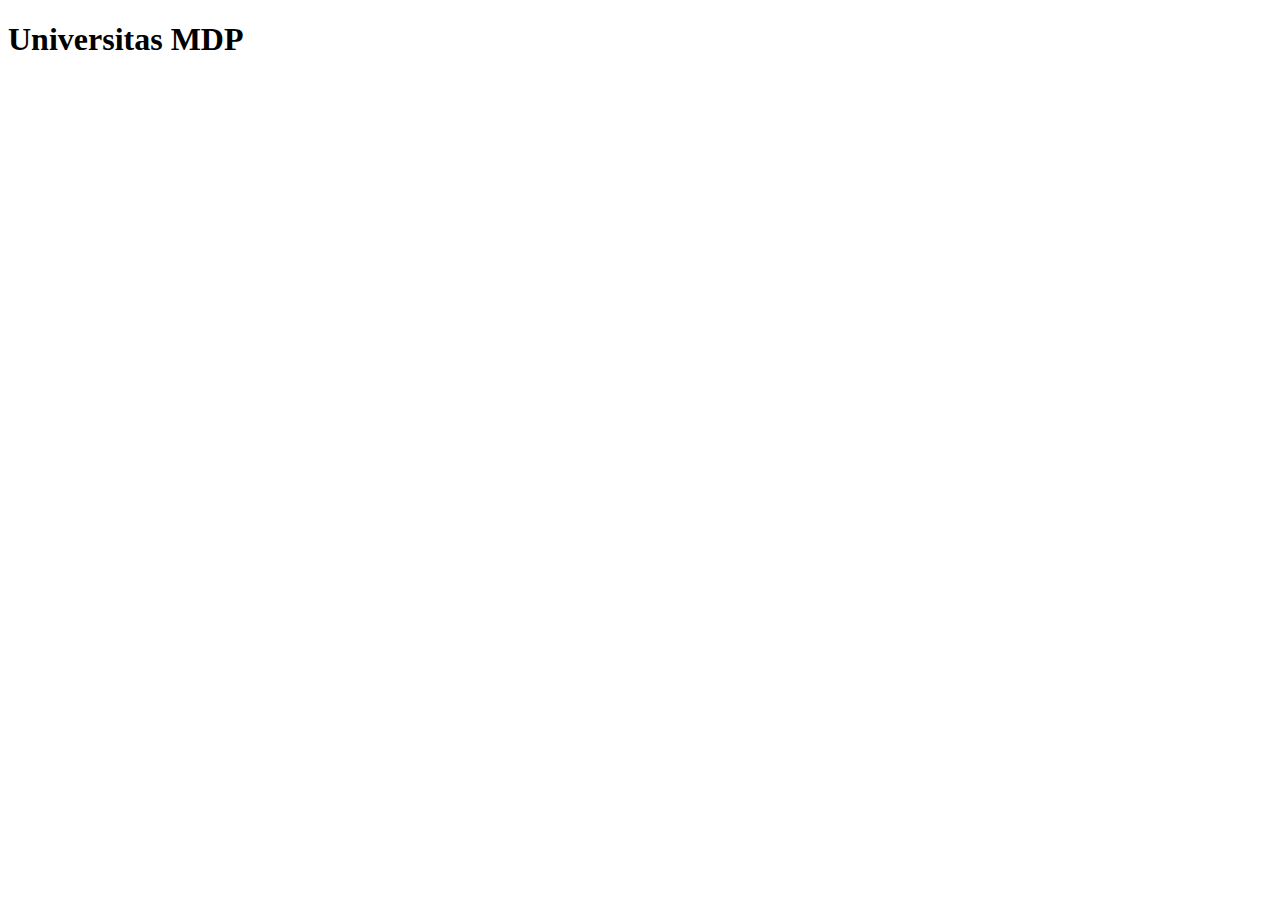
==== index.html @ 66d6f879 "Buat index.html" ====
<!DOCTYPE html>
<html lang="en">
<head>
    <meta charset="UTF-8">
    <meta name="viewport" content="width=device-width, initial-scale=1.0">
    <title>Universitas MDP</title>
</head>
<body>
    <!-- headding h1 sd h6 -->
    <h1>Universitas MDP</h1>
</body>
</html>
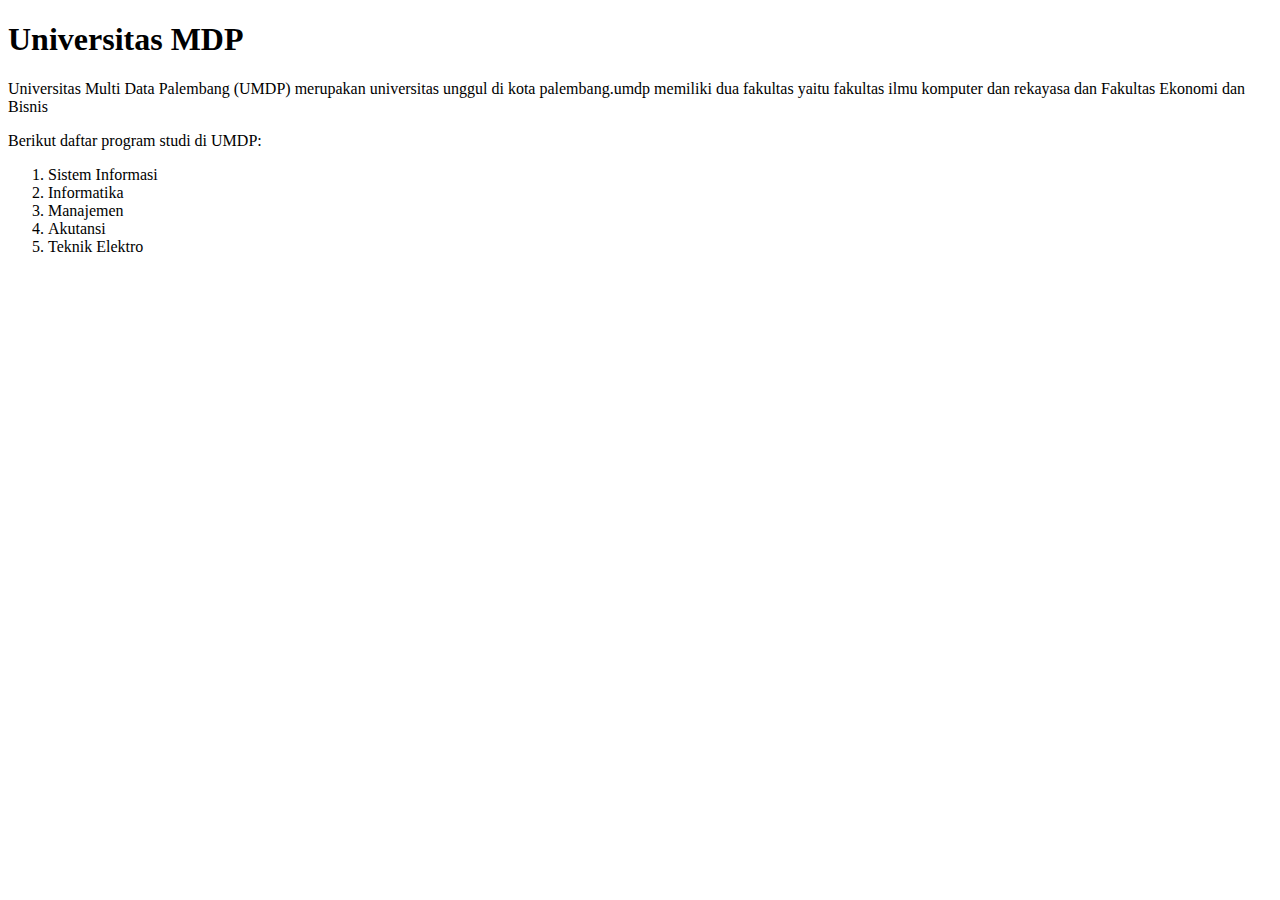
==== commit d36885f8: "List Program Studi" ====
--- a/index.html
+++ b/index.html
@@ -8,5 +8,18 @@
 <body>
     <!-- headding h1 sd h6 -->
     <h1>Universitas MDP</h1>
+    <!-- paragraf -->
+    <p>Universitas Multi Data Palembang (UMDP) merupakan universitas unggul di kota palembang.umdp memiliki dua fakultas yaitu fakultas ilmu komputer dan rekayasa dan Fakultas Ekonomi dan Bisnis</p>
+
+    <p>Berikut daftar program studi di UMDP:</p>
+    <!-- Order List -->
+    <ol>
+        <li>Sistem Informasi</li>
+        <li>Informatika</li>
+        <li>Manajemen</li>
+        <li>Akutansi</li>
+        <li>Teknik Elektro</li>
+        
+    </ol>
 </body>
 </html>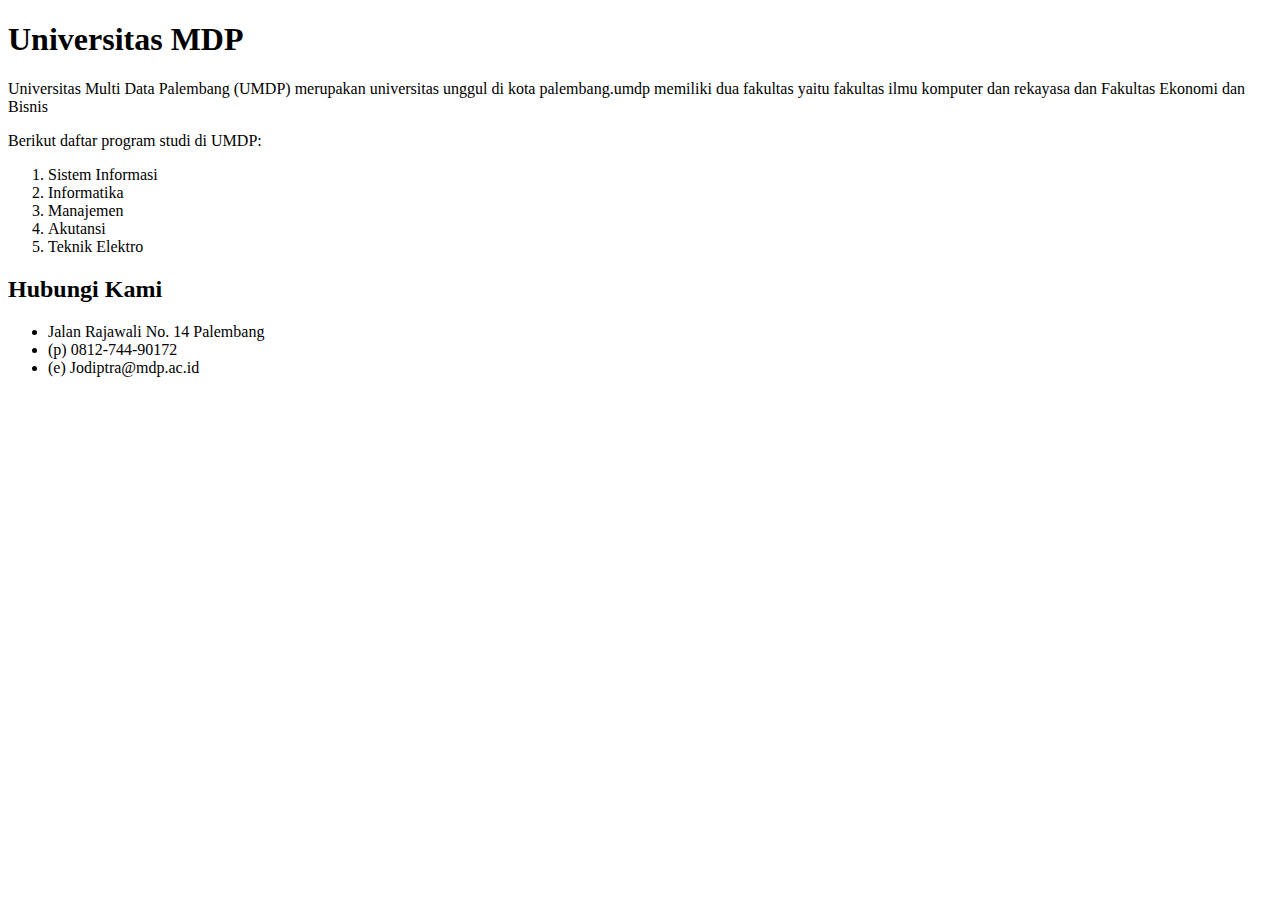
==== commit 4a0e736f: "+ Hubungi Kami" ====
--- a/index.html
+++ b/index.html
@@ -19,7 +19,15 @@
         <li>Manajemen</li>
         <li>Akutansi</li>
         <li>Teknik Elektro</li>
-        
-    </ol>
+
+        </ol>
+    <p>
+    <!--  -->
+    <h2>Hubungi Kami</h2>
+    <ul>
+        <li>Jalan Rajawali No. 14 Palembang</li>
+        <li>(p) 0812-744-90172</li>
+        <li>(e) Jodiptra@mdp.ac.id</li>
+    </ul>
 </body>
 </html>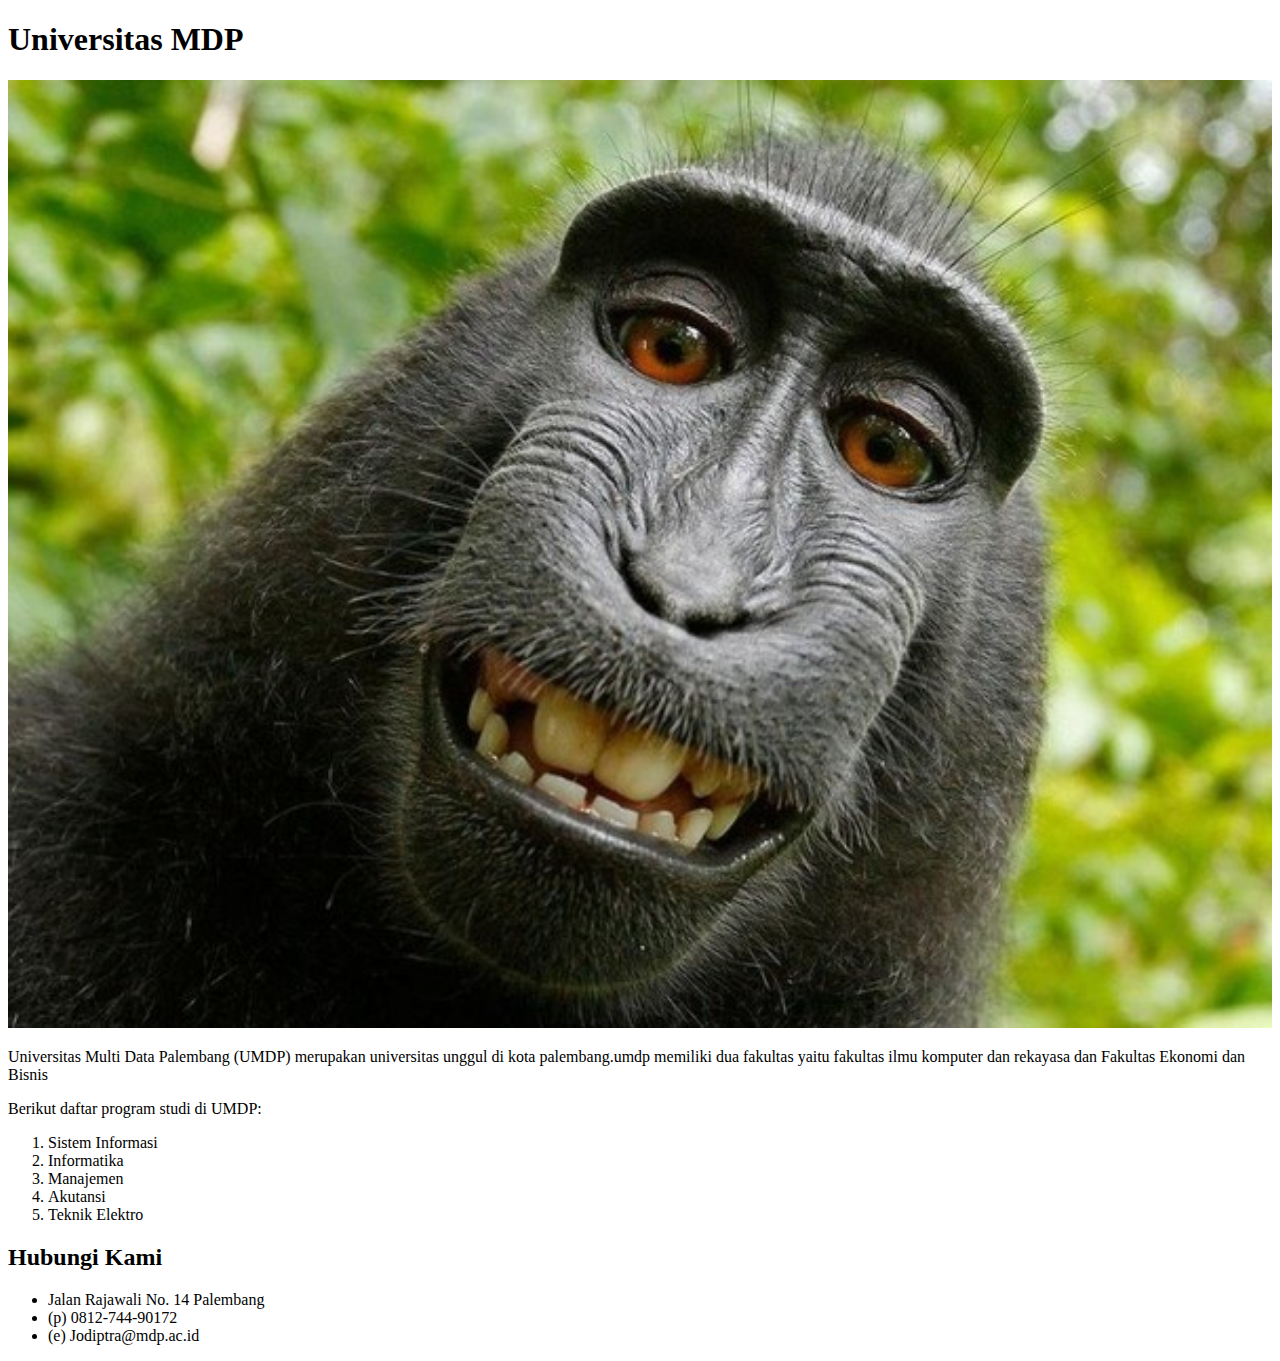
==== commit 79f9784d: "update background" ====
--- a/index.html
+++ b/index.html
@@ -8,6 +8,11 @@
 <body>
     <!-- headding h1 sd h6 -->
     <h1>Universitas MDP</h1>
+
+    <!-- banner img -->
+    <img  src="img/Monyet.jpg" alt="Banner"
+    width="100%">
+
     <!-- paragraf -->
     <p>Universitas Multi Data Palembang (UMDP) merupakan universitas unggul di kota palembang.umdp memiliki dua fakultas yaitu fakultas ilmu komputer dan rekayasa dan Fakultas Ekonomi dan Bisnis</p>
 
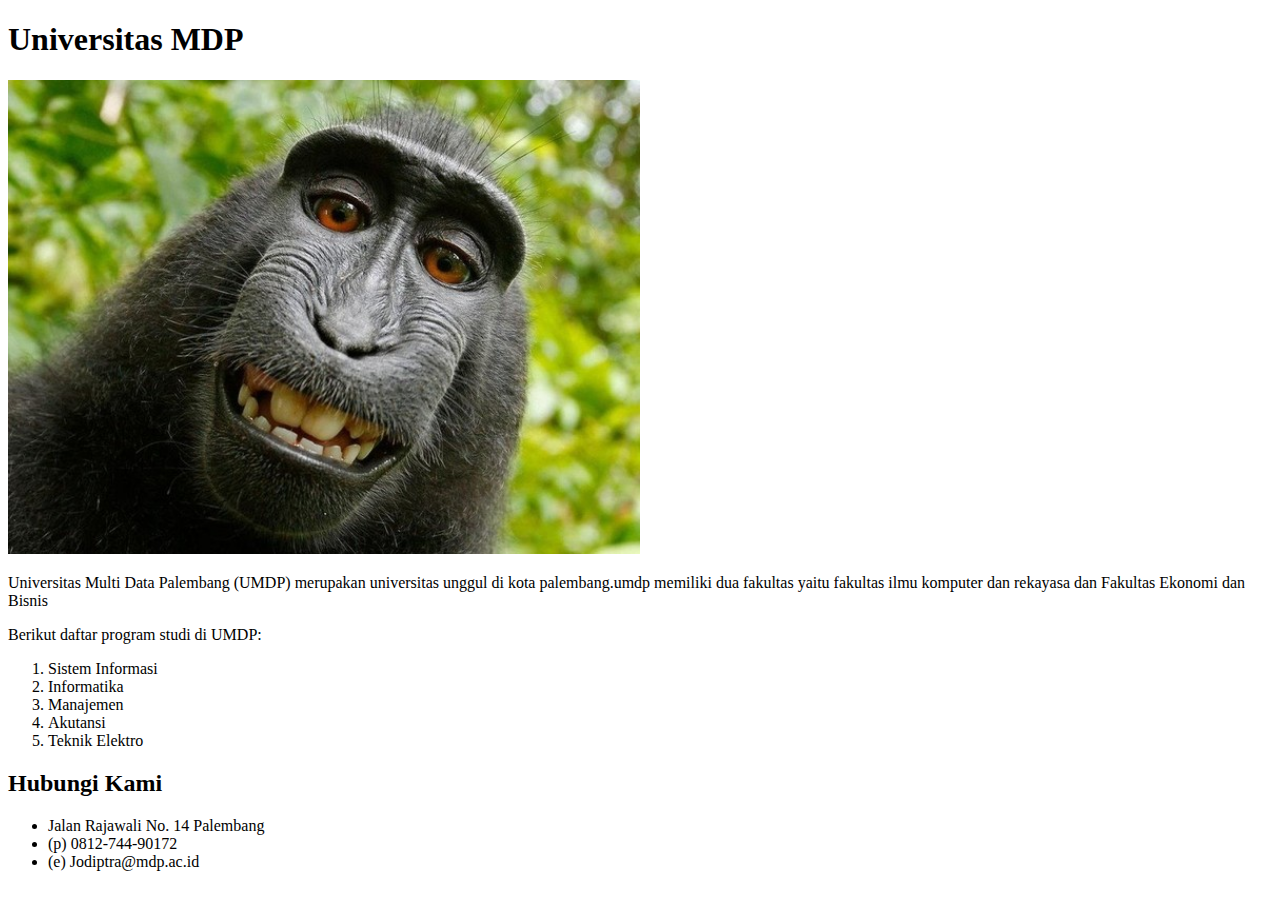
==== commit 964b6cdd: "update background" ====
--- a/index.html
+++ b/index.html
@@ -11,7 +11,7 @@
 
     <!-- banner img -->
     <img  src="img/Monyet.jpg" alt="Banner"
-    width="100%">
+    width="50%">
 
     <!-- paragraf -->
     <p>Universitas Multi Data Palembang (UMDP) merupakan universitas unggul di kota palembang.umdp memiliki dua fakultas yaitu fakultas ilmu komputer dan rekayasa dan Fakultas Ekonomi dan Bisnis</p>
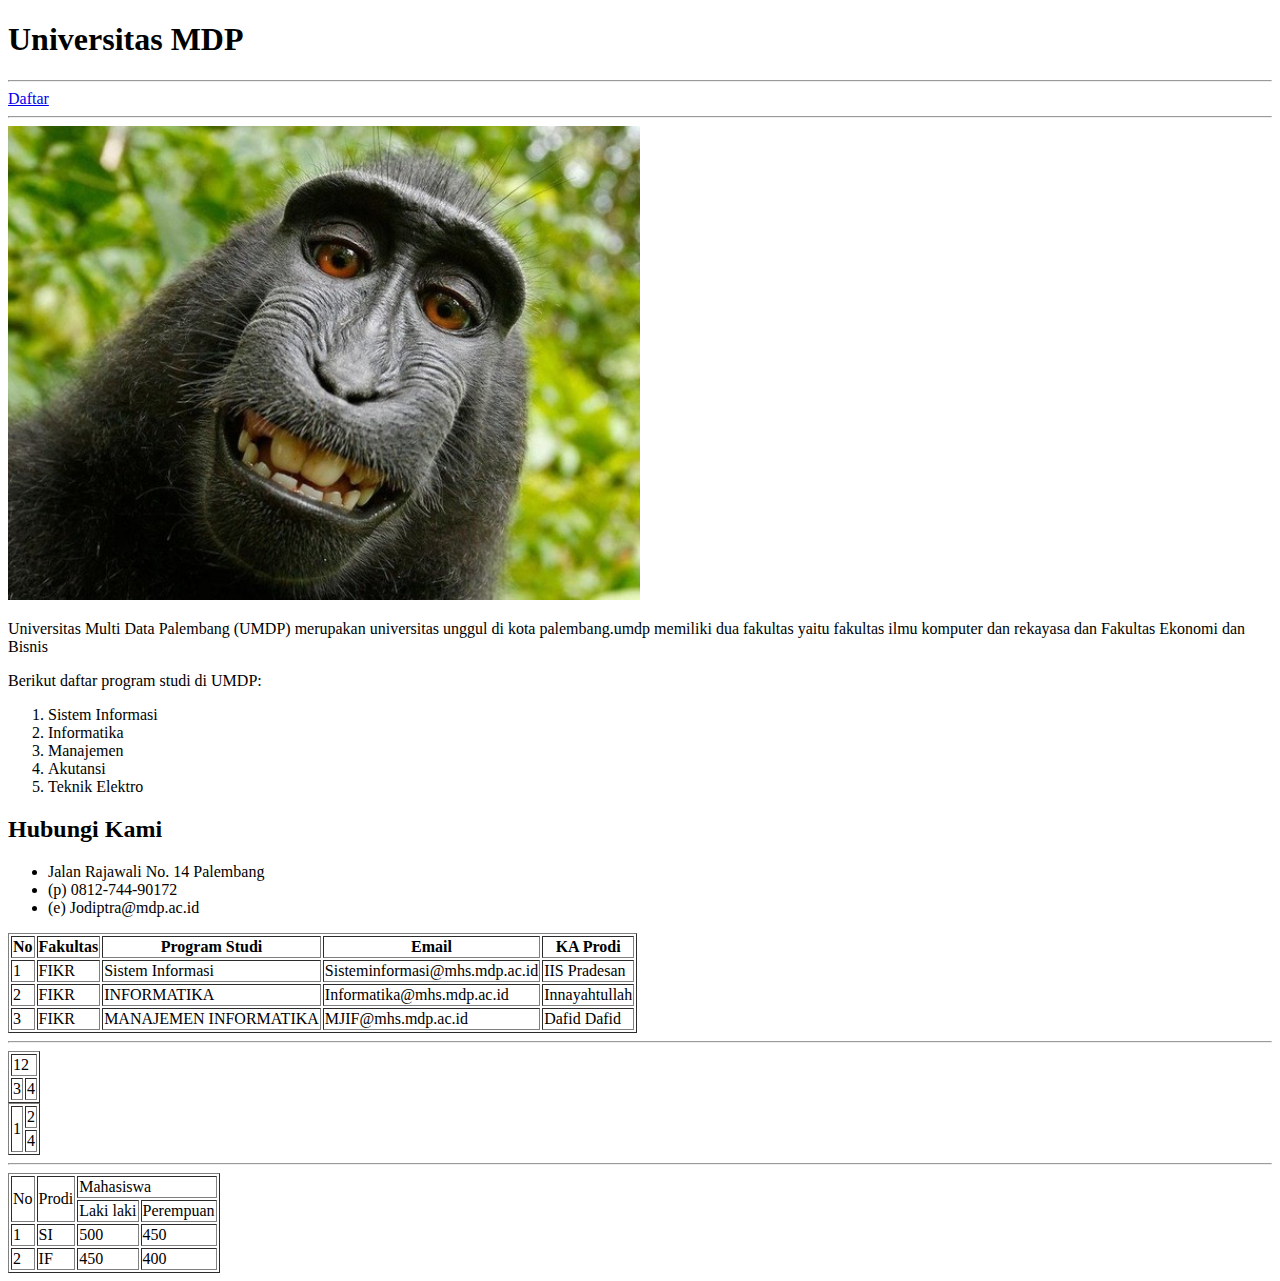
==== commit 0fb8fd86: "Update" ====
--- a/index.html
+++ b/index.html
@@ -8,6 +8,10 @@
 <body>
     <!-- headding h1 sd h6 -->
     <h1>Universitas MDP</h1>
+    <hr>
+    <!-- Link -->
+    <a href="daftar.html"> Daftar </a>
+    <hr>
 
     <!-- banner img -->
     <img  src="img/Monyet.jpg" alt="Banner"
@@ -34,5 +38,89 @@
         <li>(p) 0812-744-90172</li>
         <li>(e) Jodiptra@mdp.ac.id</li>
     </ul>
+    <!-- Tabel -->
+    <table border="1">
+        <!-- baris -->
+        <tr>
+            <!-- kolom th / td -->
+            <th>No</th>
+            <th>Fakultas</th>
+            <th>Program Studi</th>
+            <TH>Email</TH>
+            <th>KA Prodi</th>
+        </tr>
+        <tr>
+            <td>1</td>
+            <td>FIKR</td>
+            <td>Sistem Informasi</td>
+            <td>Sisteminformasi@mhs.mdp.ac.id</td>
+            <td>IIS Pradesan</td>
+            
+        </tr>
+         <tr>
+            <td>2</td>
+            <td>FIKR</td>
+            <td>INFORMATIKA</td>
+            <td>Informatika@mhs.mdp.ac.id</td>
+            <td>Innayahtullah</td>
+            
+        </tr>
+         <tr>
+            <td>3</td>
+            <td>FIKR</td>
+            <td>MANAJEMEN INFORMATIKA</td>
+            <td>MJIF@mhs.mdp.ac.id</td>
+            <td>Dafid Dafid</td>
+            
+        </tr>
+    </table>   
+    <hr>
+    <!-- colspan -->
+    <table border="1">
+        <tr>
+            <td colspan="2">12</td>
+            
+        </tr>
+        <tr>
+            <td>3</td>
+            <td>4</td>
+        </tr>
+
+    </table>
+
+    <!-- rowspan -->
+    <table border="1">
+        <tr>
+            <td rowspan="2">1</td>
+            <td>2</td>
+        </tr>
+        <tr>
+            <td>4</td>
+        </tr>
+    </table>
+    <hr>
+    <table border="1">
+        <tr>
+            <td rowspan="2">No</td>
+            <td rowspan="2">Prodi</td>
+            <td colspan="2">Mahasiswa</td>
+        </tr>
+        <tr>
+            <td>Laki laki</td>
+            <td>Perempuan</td>
+        </tr>
+        <tr>
+            <td>1</td>
+            <td>SI</td>
+            <td>500</td>
+            <td>450</td>
+        </tr>
+        <tr>
+            <td>2</td>
+            <td>IF</td>
+            <td>450</td>
+            <td>400</td>
+        </tr>
+    </table>
 </body>
 </html>